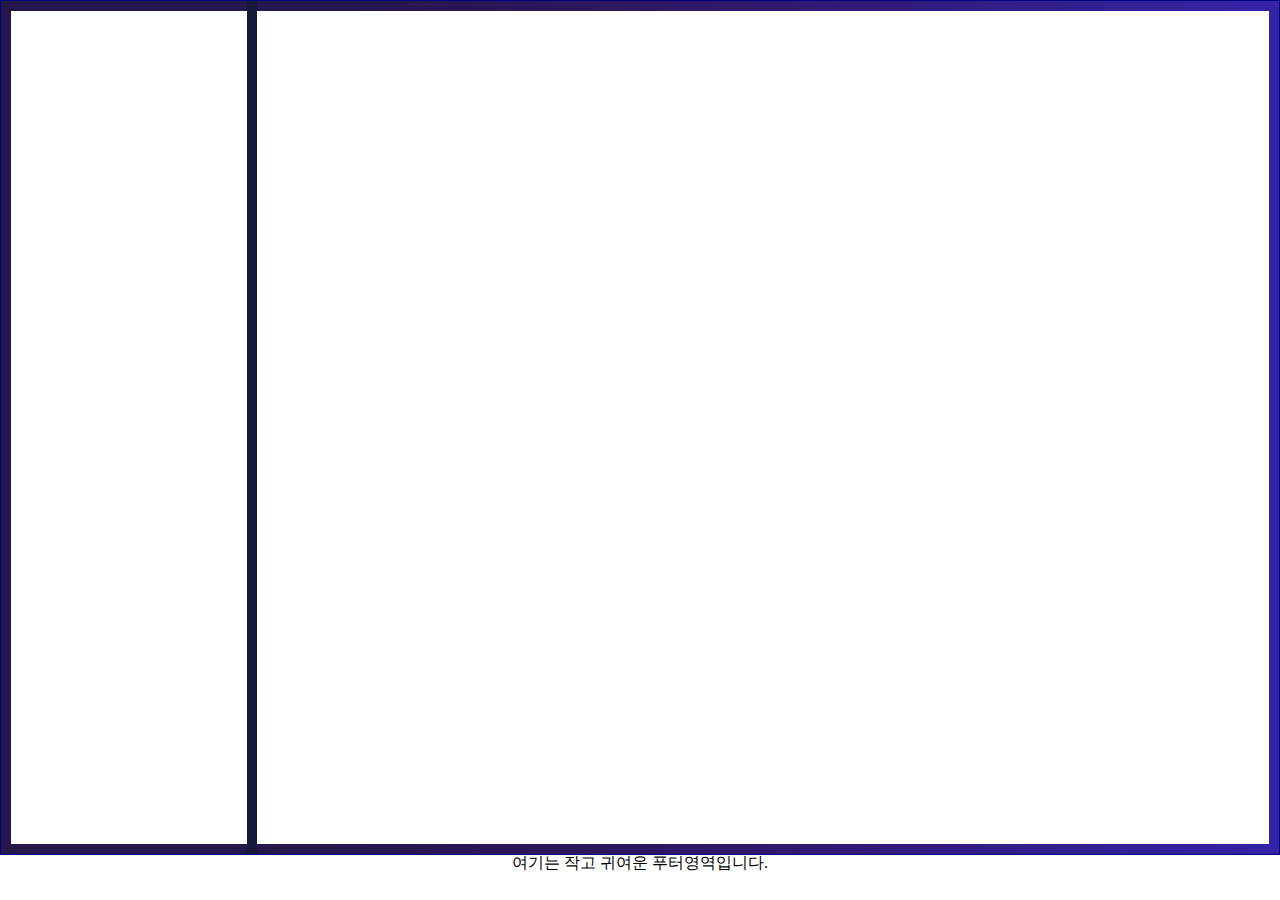
==== homepage/html/index.html @ 94e15f0c "230221 01:57" ====
<!DOCTYPE html>
<html lang="en">
<head>
    <meta charset="UTF-8">
    <meta http-equiv="X-UA-Compatible" content="IE=edge">
    <meta name="viewport" content="width=device-width, initial-scale=1.0">
    <link rel="stylesheet" href="../css/reset.css">
    <link rel="stylesheet" href="../css/index.css">
    <title>오트밀 국밥</title>
</head>
<body>
    <div id="wrap">
        <div id="container">
            <div id="menu"></div>
            <div id="contents"></div>
        </div>
        <footer>
            여기는 작고 귀여운 푸터영역입니다.
        </footer>
    </div>
</body>
</html>
---- homepage/css/index.css ----
@charset "UTF-8";

html, body{
    width: 100%;
    height: 100%;
}
/* * * * * #wrap * * * * */
#wrap{
    position: relative;
    width: 100%;
    height: 100%;
}
/* * * * * #container * * * * */
#container{
    position: relative;
    width: 100%;
    height: 95%;
    border: 1px solid navy;
}
/* * * * * #menu * * * * */
#menu{
    z-index: 10;
    position: absolute;
    width: 20%;
    height: 100%;
    border-right: 10px solid transparent;
    border-image: linear-gradient(to right, #2E1760 0%, #171738 100%);
    border-image-slice: 1;
}
/* * * * * #contents * * * * */
#contents{
    position: relative;
    width: 100%;
    height: 100%;
    background-color: #fff;
    border: 10px solid transparent;
    border-image: linear-gradient(to right, #23174c 0%, #23174c 25%, #2e1760 50%, #311d83 75%, #3423a6 100%);
    border-image-slice: 1;
}
/* * * * * footer * * * * */
footer{
    position: relative;
    width: 100%;
    height: 5%;
    text-align: center;
}
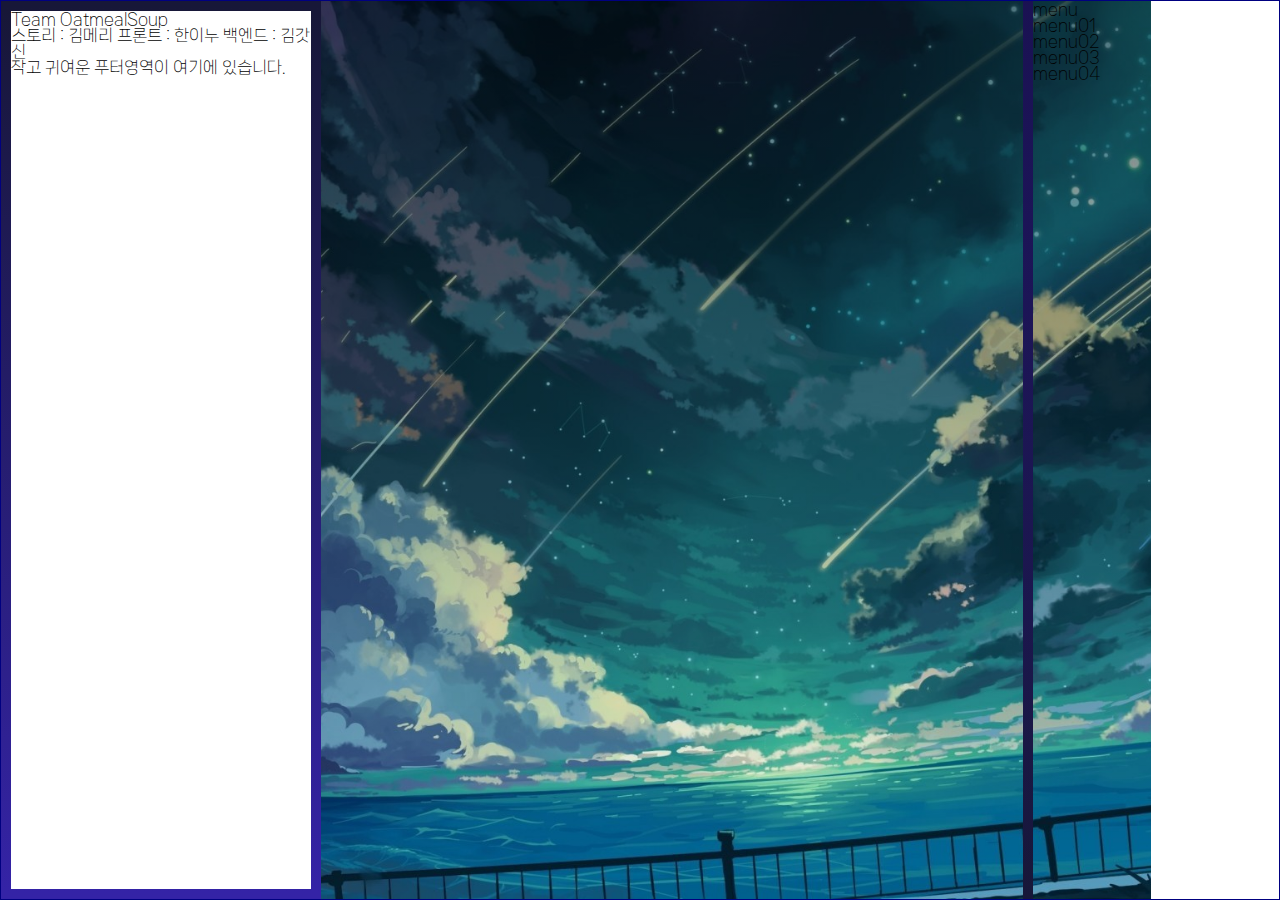
==== commit 9dc4c170: "230222 02:22" ====
--- a/homepage/html/index.html
+++ b/homepage/html/index.html
@@ -9,14 +9,53 @@
     <title>오트밀 국밥</title>
 </head>
 <body>
+    <!----------------------[S]#wrap---------------------->
     <div id="wrap">
         <div id="container">
-            <div id="menu"></div>
-            <div id="contents"></div>
+            <!-- 오른쪽에서 나올 네비메뉴 -->
+            <header>
+                <h1 class="title">
+                    <div class="inner">
+                        <p>Team <b>OatmealSoup</b></p>
+                        <p>
+                            <span>스토리 : 김메리</span>
+                            <span>프론트 : 한이누</span>
+                            <span>백엔드 : 김갓신</span>
+                        </p>
+                    </div>
+                </h1>
+                <div class="footer">
+                    작고 귀여운 푸터영역이 여기에 있습니다.
+                </div>
+            </header>
+            <nav>
+                <div class="toggle show">
+                    <h3 class="title">menu</h3>
+                    <span></span>
+                    <span></span>
+                </div>
+                <div id="menu">
+                    <div class="navi">
+                        <ul>
+                            <li class="menu01"><a href="#" class="">menu01</a></li>
+                            <li class="menu02"><a href="#" class="">menu02</a></li>
+                            <li class="menu03"><a href="#" class="">menu03</a></li>
+                            <li class="menu04"><a href="#" class="">menu04</a></li>
+                        </ul>
+                    </div>
+                </div>
+            </nav>
+            <div id="contents">
+                <div class="contents_in">
+                    <div class="opacity"></div>
+                    <img src="../images/colorSample.jpg" alt="메인이미지">
+                </div>
+            </div>
         </div>
-        <footer>
+        <!-- <footer>
             여기는 작고 귀여운 푸터영역입니다.
-        </footer>
+        </footer> -->
     </div>
+    <!----------------------[E]#wrap---------------------->
 </body>
 </html>--- a/homepage/css/index.css
+++ b/homepage/css/index.css
@@ -1,41 +1,75 @@
 @charset "UTF-8";
 
-html, body{
+/* html, body{
     width: 100%;
     height: 100%;
-}
+} */
 /* * * * * #wrap * * * * */
 #wrap{
     position: relative;
     width: 100%;
-    height: 100%;
+    height: 100vh;
 }
 /* * * * * #container * * * * */
 #container{
     position: relative;
     width: 100%;
-    height: 95%;
+    height: 100%;
     border: 1px solid navy;
 }
-/* * * * * #menu * * * * */
-#menu{
+/* * * * * header * * * * */
+header{
+    position: absolute;
+    width: 25%;
+    height: 100%;
+    left: 0;
+    border: 10px dashed transparent;
+    border-image: linear-gradient(to bottom, #171738 0%, #3423a6 100%);
+    border-image-slice: 1;
+    /* background-color: #171738; */
     z-index: 10;
+}
+/* * * * * nav * * * * */
+nav{
     position: absolute;
     width: 20%;
     height: 100%;
-    border-right: 10px solid transparent;
-    border-image: linear-gradient(to right, #2E1760 0%, #171738 100%);
+    right: 0;
+    /* background-color: #fff; */
+    border-left: 10px dashed transparent;
+    border-image: linear-gradient(to bottom, #3423a6 0%, #171738 100%);
     border-image-slice: 1;
+    
+    z-index: 10;
 }
 /* * * * * #contents * * * * */
 #contents{
     position: relative;
+    width: 65%;
+    height: 100%;
+    left: 25%;
+    background-color: #fff;
+    /* border: 1px solid red; */
+}
+#contents .contents_in{
+    position: relative;
     width: 100%;
     height: 100%;
-    background-color: #fff;
-    border: 10px solid transparent;
-    border-image: linear-gradient(to right, #23174c 0%, #23174c 25%, #2e1760 50%, #311d83 75%, #3423a6 100%);
-    border-image-slice: 1;
+    overflow: hidden;
+}
+#contents .contents_in .opacity{
+    position: absolute;
+    /* border: 1px solid yellow; */
+    width: 100%;
+    height: 100%;
+    /* background-color: rgba(255, 255, 255, 0.2); */
+    background-image: linear-gradient(to bottom, rgba(0, 0, 0  , 0.5) 0%, transparent 100% );
+    z-index: 10;
+}
+#contents .contents_in img{
+    position: relative;
+    height: 100%;
+    left: -20%;
 }
 /* * * * * footer * * * * */
 footer{
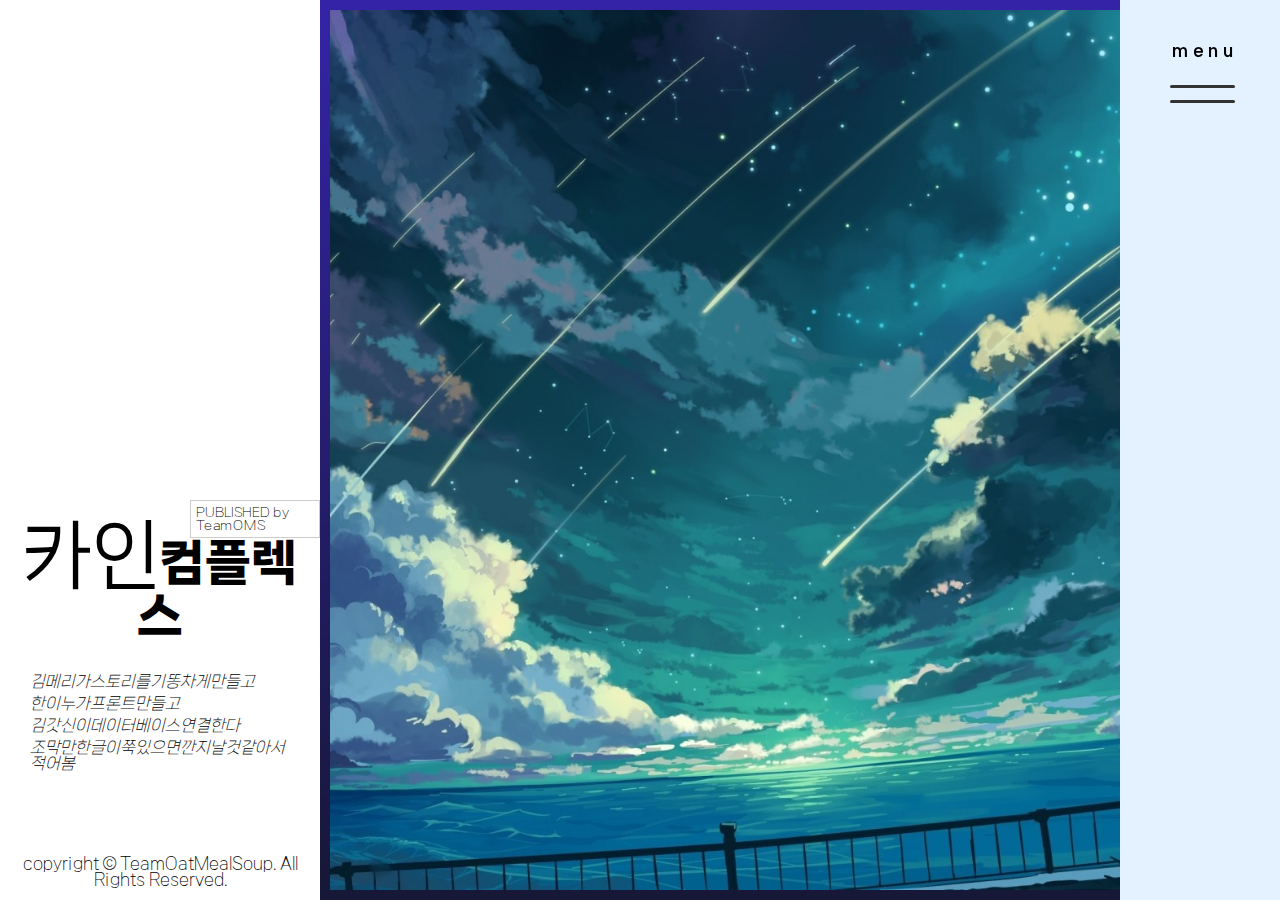
==== commit 8309071a: "230222 23:03" ====
--- a/homepage/html/index.html
+++ b/homepage/html/index.html
@@ -6,6 +6,9 @@
     <meta name="viewport" content="width=device-width, initial-scale=1.0">
     <link rel="stylesheet" href="../css/reset.css">
     <link rel="stylesheet" href="../css/index.css">
+    <script src="../js/jquery-3.6.3.min.js"></script>
+    <script src="../js/jquery-ui.min.js"></script>
+    <script src="../js/index.js"></script>
     <title>오트밀 국밥</title>
 </head>
 <body>
@@ -16,16 +19,20 @@
             <header>
                 <h1 class="title">
                     <div class="inner">
-                        <p>Team <b>OatmealSoup</b></p>
-                        <p>
-                            <span>스토리 : 김메리</span>
-                            <span>프론트 : 한이누</span>
-                            <span>백엔드 : 김갓신</span>
+                        <div class="game">
+                            <p><b>카인</b>컴플렉스</p>
+                        </div>
+                        <p class="teamName">PUBLISHED by TeamOMS</p>
+                        <p class="ourName">
+                            <span>김메리가스토리를기똥차게만들고</span>
+                            <span>한이누가프론트만들고</span>
+                            <span>김갓신이데이터베이스연결한다</span>
+                            <span>조막만한글이쭉있으면깐지날것같아서적어봄</span>
                         </p>
                     </div>
                 </h1>
-                <div class="footer">
-                    작고 귀여운 푸터영역이 여기에 있습니다.
+                <div id="footer">
+                    copyright &copy; <span>TeamOatMealSoup.</span> All Rights Reserved.
                 </div>
             </header>
             <nav>
@@ -37,17 +44,24 @@
                 <div id="menu">
                     <div class="navi">
                         <ul>
-                            <li class="menu01"><a href="#" class="">menu01</a></li>
-                            <li class="menu02"><a href="#" class="">menu02</a></li>
-                            <li class="menu03"><a href="#" class="">menu03</a></li>
-                            <li class="menu04"><a href="#" class="">menu04</a></li>
+                            <li class="menu01"><a href="#" class="">Game Start</a></li>
+                            <li class="menu02"><a href="#" class="">Notice</a></li>
+                            <li class="menu03"><a href="#" class="">About</a></li>
+                            <li class="menu04"><a href="#" class="">Information</a></li>
                         </ul>
+                    </div>
+                </div>
+                <!-- header영역으로 이시가는건 어떤지 고민중 -->
+                <div id="login">
+                    <div class="button">로그인</div>
+                    <div class="success">
+
                     </div>
                 </div>
             </nav>
             <div id="contents">
                 <div class="contents_in">
-                    <div class="opacity"></div>
+                    <!-- <div class="opacity"></div> -->
                     <img src="../images/colorSample.jpg" alt="메인이미지">
                 </div>
             </div>
--- a/homepage/css/index.css
+++ b/homepage/css/index.css
@@ -15,33 +15,199 @@
     position: relative;
     width: 100%;
     height: 100%;
-    border: 1px solid navy;
+    /* border: 1px solid navy; */
 }
 /* * * * * header * * * * */
 header{
     position: absolute;
     width: 25%;
     height: 100%;
+    min-width: 300px;
     left: 0;
-    border: 10px dashed transparent;
+    /* border: 10px dashed transparent;
     border-image: linear-gradient(to bottom, #171738 0%, #3423a6 100%);
-    border-image-slice: 1;
+    border-image-slice: 1; */
     /* background-color: #171738; */
     z-index: 10;
 }
+h1{
+    position: relative;
+    width: 100%;
+    top: 50%;
+    left: 0;
+    padding: 20px;
+    /* background-color: #333; */
+}
+h1 p{
+    position: relative;
+    margin: 0 auto;
+    /* border:  1px solid #000; */
+}
+h1 .game p{
+    font-family: "NeoE";
+    font-weight: bold;
+    font-size: 3em;
+    padding: 50px 0px ;
+    text-align: center;
+}
+h1 .game b{
+    font-size: 1.5em;
+}
+h1 .teamName{
+    position: absolute;
+    top: 50px;
+    left: 190px;
+    padding: 5px;
+    font-size: 0.8em;
+    border: 1px solid #ccc;
+    
+}
+h1 .ourName{
+    top: -30px;
+    padding: 10px;
+    /* border: 1px solid navy; */
+    font-style: italic;
+}
+h1 .ourName span{
+    display: block;
+    padding: 3px 0;
+}
+
+
+/* * * * * footer * * * * */
+#footer{
+    position: absolute;
+    width: 100%;
+    height: 5%;
+    bottom: 0;
+    text-align: center;
+}
+
 /* * * * * nav * * * * */
 nav{
     position: absolute;
-    width: 20%;
+    width: 160px;
     height: 100%;
     right: 0;
     /* background-color: #fff; */
-    border-left: 10px dashed transparent;
-    border-image: linear-gradient(to bottom, #3423a6 0%, #171738 100%);
-    border-image-slice: 1;
-    
+    background-color: #e4f2ff;
+    transition: 0.8s ease-in-out;
+    z-index: 9;
+    overflow: hidden;
+}
+nav.show{
+    width: 300px;
+}
+nav .toggle{
+    position: fixed;
+    width: 150px;
+    height: 150px;
+    top: 0;
+    right: 0;
+    cursor: pointer;
     z-index: 10;
 }
+nav .toggle .title{
+    text-align: center;
+    font-family: "NeoD";
+    line-height: 100px;
+    letter-spacing: 0.3em;
+}
+nav .toggle span{
+    position: absolute;
+    display: block;
+    width: 65px;
+    height: 3px;
+    left: 40px;
+    border-radius: 3px;
+    background-color: #333;
+    transition: 0.3s ease-in-out;
+}
+
+nav .toggle span:nth-child(2){
+    top: 85px;
+}
+nav .toggle span:nth-child(3){
+    top: 100px;
+}
+.toggle:hover span:nth-child(2){
+    top: 83px;
+}
+.toggle:hover span:nth-child(3){
+    top: 102px;
+}
+.toggle.active span:nth-child(2){
+    transform: rotate(30deg);
+    top: 90px;
+}
+.toggle.active span:nth-child(3){
+    transform: rotate(-30deg);
+    top: 90px;
+}
+
+nav #menu{
+    /* display: none; */
+    position: relative;
+    width: 300px;
+    height: 100%;
+}
+#menu .navi{
+    position: relative;
+    width: 100%;
+    /* height: 50%; */
+    top: 30%;
+    padding: 40px;
+    align-self: flex-start;         /*체크*/
+
+}
+#menu .navi li a{
+    display: block;
+    padding: 30px 0 30px 20px;
+    /* padding-left: 20px; */
+    opacity: 0;
+    transition: 0.6s ease-in-out;
+    font-family: "NeoB";
+    font-size: 1.2em;
+    color: #333;
+}
+#menu .navi li a.show{
+    opacity: 1;
+    padding-left: 0;
+}
+#menu .navi li a.show:hover{
+    padding-left: 10px;
+    color: red;                 /*색깔변경*/
+}
+/* 로그인 영역 */
+nav #login{
+    position: absolute;
+    width: 280px;
+    height: 200px;
+    bottom: 0;
+    left: 0;
+    margin: 10px;
+    background-color: #fff;
+    z-index: 100;
+    opacity: 0;
+    transition: 0.6s ease-in-out;
+}
+nav #login.show{
+    opacity: 1;
+}
+nav #login .button{
+    position: relative;
+    width: 160px;
+    height: 50px;
+    margin: 75px auto;
+    border: 3px solid #3423a6;
+    background-color: #fff;
+    text-align: center;
+    line-height: 48px;
+    font-family: "NeoC";
+    font-size: 1.2em;
+    cursor: pointer;
+}
+
 /* * * * * #contents * * * * */
 #contents{
     position: relative;
@@ -56,6 +222,9 @@
     width: 100%;
     height: 100%;
     overflow: hidden;
+    border: 10px dashed transparent;
+    border-image: linear-gradient(to bottom, #3423a6 0%, #171738 100%);
+    border-image-slice: 1;
 }
 #contents .contents_in .opacity{
     position: absolute;
@@ -71,10 +240,3 @@
     height: 100%;
     left: -20%;
 }
-/* * * * * footer * * * * */
-footer{
-    position: relative;
-    width: 100%;
-    height: 5%;
-    text-align: center;
-}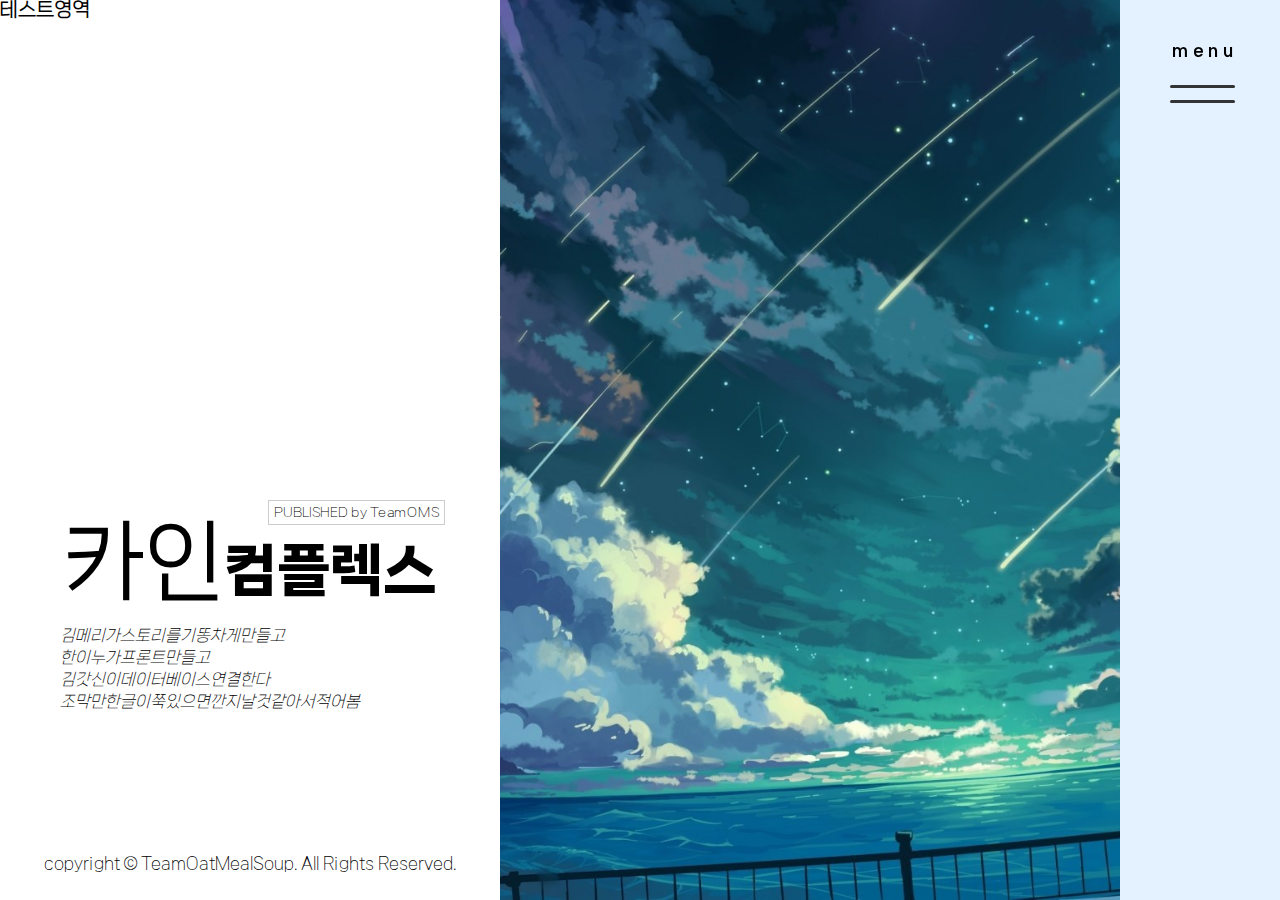
==== commit 1d9e980f: "230223 11:38" ====
--- a/homepage/html/index.html
+++ b/homepage/html/index.html
@@ -6,14 +6,31 @@
     <meta name="viewport" content="width=device-width, initial-scale=1.0">
     <link rel="stylesheet" href="../css/reset.css">
     <link rel="stylesheet" href="../css/index.css">
+    <link rel="stylesheet" href="../css/colorTest.css">
     <script src="../js/jquery-3.6.3.min.js"></script>
     <script src="../js/jquery-ui.min.js"></script>
     <script src="../js/index.js"></script>
+    <script src="../js/jquery-Test.js"></script>
     <title>오트밀 국밥</title>
 </head>
 <body>
     <!----------------------[S]#wrap---------------------->
     <div id="wrap">
+        <!-- 샘플용으로 잠깐 만든거임 나중에 뺄거얌 -->
+        <div id="test">
+            <p class="title">테스트영역</p>
+            <div class="show">
+                <div id="sampleZone">
+                    <div class="sample sample1"><img src="../images/colorSample.jpg" alt=""></div>
+                    <div class="sample sample2"><img src="../images/load.jpg" alt=""></div>
+                    <div class="sample sample3"><img src="../images/daylight.jpg" alt=""></div>
+                    <div class="sample sample4"><img src="../images/city.jpg" alt=""></div>
+                </div>
+                <div id="colorZone">
+                    <span class="color1"></span>
+                </div>
+            </div>
+        </div>
         <div id="container">
             <!-- 오른쪽에서 나올 네비메뉴 -->
             <header>
--- a/homepage/css/index.css
+++ b/homepage/css/index.css
@@ -9,6 +9,9 @@
     position: relative;
     width: 100%;
     height: 100vh;
+    /* border: 10px dashed transparent;
+    border-image: linear-gradient(to bottom, #3423a6 0%, #171738 100%);
+    border-image-slice: 1; */
 }
 /* * * * * #container * * * * */
 #container{
@@ -20,7 +23,7 @@
 /* * * * * header * * * * */
 header{
     position: absolute;
-    width: 25%;
+    width: 500px;
     height: 100%;
     min-width: 300px;
     left: 0;
@@ -46,8 +49,8 @@
 h1 .game p{
     font-family: "NeoE";
     font-weight: bold;
-    font-size: 3em;
-    padding: 50px 0px ;
+    font-size: 3.5em;
+    padding: 50px 30px ;
     text-align: center;
 }
 h1 .game b{
@@ -56,7 +59,7 @@
 h1 .teamName{
     position: absolute;
     top: 50px;
-    left: 190px;
+    right: 55px;
     padding: 5px;
     font-size: 0.8em;
     border: 1px solid #ccc;
@@ -64,7 +67,7 @@
 }
 h1 .ourName{
     top: -30px;
-    padding: 10px;
+    padding: 0 40px;
     /* border: 1px solid navy; */
     font-style: italic;
 }
@@ -176,7 +179,7 @@
 }
 #menu .navi li a.show:hover{
     padding-left: 10px;
-    color: red;                 /*색깔변경*/
+    color: #999;                 /*색깔변경*/
 }
 /* 로그인 영역 */
 nav #login{
@@ -211,9 +214,9 @@
 /* * * * * #contents * * * * */
 #contents{
     position: relative;
-    width: 65%;
-    height: 100%;
-    left: 25%;
+    width: 66%;
+    height: 100%;
+    left: 500px;
     background-color: #fff;
     /* border: 1px solid red; */
 }
@@ -222,9 +225,6 @@
     width: 100%;
     height: 100%;
     overflow: hidden;
-    border: 10px dashed transparent;
-    border-image: linear-gradient(to bottom, #3423a6 0%, #171738 100%);
-    border-image-slice: 1;
 }
 #contents .contents_in .opacity{
     position: absolute;
--- a/homepage/css/colorTest.css
+++ b/homepage/css/colorTest.css
@@ -0,0 +1,42 @@
+@charset "UTF-8";
+
+#test{
+    position: absolute;
+    width: 500px;
+    left: 0;
+    top: 0;
+    z-index: 100;
+}
+#test .title{
+    font-weight: bold;
+    font-size: 1.2em;
+    cursor: pointer;
+}
+#test>div{
+    display: none;
+}
+#sampleZone{
+    position: relative;
+    width: 500px;
+    height: 140px;
+    padding-left: 20px;
+    padding-top: 20px;
+}
+#sampleZone .sample{
+    position: relative;
+    width: 100px;
+    height: 100px;
+    margin-right: 19px;
+    background-color: salmon;
+    float: left;
+    overflow: hidden;
+}
+.sample img{
+    height: 100px;
+    cursor: pointer;
+}
+#colorZone{
+    position: relative;
+    width: 500px;
+    height: 100px;
+}
